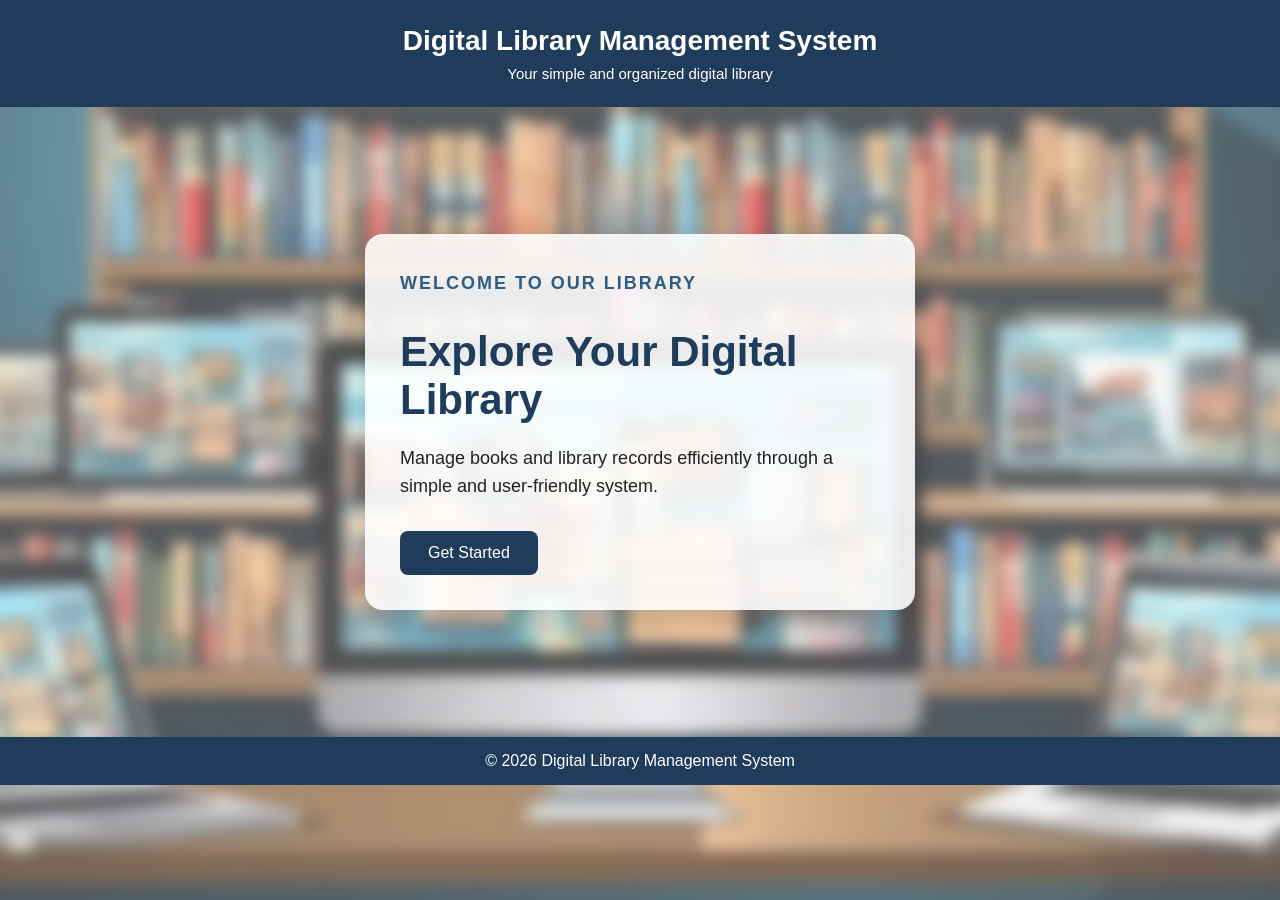
==== index.html @ 9cb80fd9 "Add files via upload" ====
<!DOCTYPE html>
<html lang="en">

<head>
    <meta charset="UTF-8">
    <meta name="viewport" content="width=device-width, initial-scale=1.0">

    <title>Digital Library Management System</title>

    <link rel="stylesheet" href="index.css">
</head>

<body>

    <header>
        <h1>Digital Library Management System</h1>
        <p>Your simple and organized digital library</p>
    </header>

    <main class="welcome-section">

        <div class="welcome-content">
            <p class="small-title">WELCOME TO OUR LIBRARY</p>

            <h2>Explore Your Digital Library</h2>

            <p>
                Manage books and library records efficiently
                through a simple and user-friendly system.
            </p>

            <a href="login/login.html" class="get-started">
                Get Started
            </a>
        </div>
    </main>

    <footer>
        <p>&copy; 2026 Digital Library Management System</p>
    </footer>

</body>

</html>
---- index.css ----
* {
    margin: 0;
    padding: 0;
    box-sizing: border-box;
}


/* =====================================
   COMMON BODY
   ===================================== */

body {
    font-family: Arial, sans-serif;
    color: #222;
    min-height: 100vh;
    position: relative;
    overflow-x: hidden;
}


/* =====================================
   BACKGROUND IMAGE
   ===================================== */

body::before {
    content: "";
    position: fixed;

    top: 0;
    left: 0;

    width: 100%;
    height: 100%;

    background-image: url("assets/library.png");

    background-size: cover;
    background-position: center;
    background-repeat: no-repeat;

    filter: blur(7px);

    transform: scale(1.08);

    z-index: -2;
}


/* Background overlay */

body::after {
    content: "";

    position: fixed;

    top: 0;
    left: 0;

    width: 100%;
    height: 100%;

    background: rgba(255, 255, 255, 0.30);

    z-index: -1;
}


/* =====================================
   HEADER
   ===================================== */

header {
    text-align: center;

    padding: 25px;

    background-color: #1f3c5b;

    color: white;
}


header h1 {
    margin-bottom: 8px;
    font-size: 28px;
}


header p {
    font-size: 15px;
}


/* =====================================
   HOME PAGE
   ===================================== */

.welcome-section {
    min-height: 70vh;

    display: flex;

    align-items: center;

    justify-content: space-evenly;

    padding: 50px;

    gap: 50px;
}


.welcome-content {
    max-width: 550px;

    padding: 35px;

    background-color:
        rgba(255, 255, 255, 0.88);

    border-radius: 18px;

    box-shadow:
        0 8px 30px
        rgba(0, 0, 0, 0.20);

    backdrop-filter: blur(3px);
}


.small-title {
    color: #2f5d82;

    font-size: 14px;

    font-weight: bold;

    letter-spacing: 2px;

    margin-bottom: 12px;
}


.welcome-content h2 {
    font-size: 42px;

    margin-bottom: 20px;

    color: #1f3c5b;
}


.welcome-content p {
    font-size: 18px;

    line-height: 1.6;

    margin-bottom: 30px;
}


/* =====================================
   GET STARTED BUTTON
   ===================================== */

.get-started {
    display: inline-block;

    padding: 13px 28px;

    background-color: #1f3c5b;

    color: white;

    text-decoration: none;

    border-radius: 8px;

    transition: 0.3s;
}


.get-started:hover {
    background-color: #2f5d82;

    transform: translateY(-2px);
}


/* =====================================
   LIBRARY IMAGE
   ===================================== */

.library-image img {
    width: 400px;

    height: 280px;

    object-fit: cover;

    border-radius: 15px;

    box-shadow:
        0 8px 25px
        rgba(0, 0, 0, 0.15);

    transition: 0.3s;
}


.library-image img:hover {
    transform: scale(1.03);
}


/* =====================================
   FOOTER
   ===================================== */

footer {
    text-align: center;

    padding: 15px;

    background-color: #1f3c5b;

    color: white;
}


/* =====================================
   RESPONSIVE
   ===================================== */

@media (max-width: 768px) {

    .welcome-section {
        flex-direction: column;

        padding: 30px 15px;

        text-align: center;
    }


    .welcome-content {
        max-width: 100%;
    }


    .welcome-content h2 {
        font-size: 32px;
    }


    .library-image img {
        width: 100%;

        max-width: 400px;

        height: auto;
    }

}
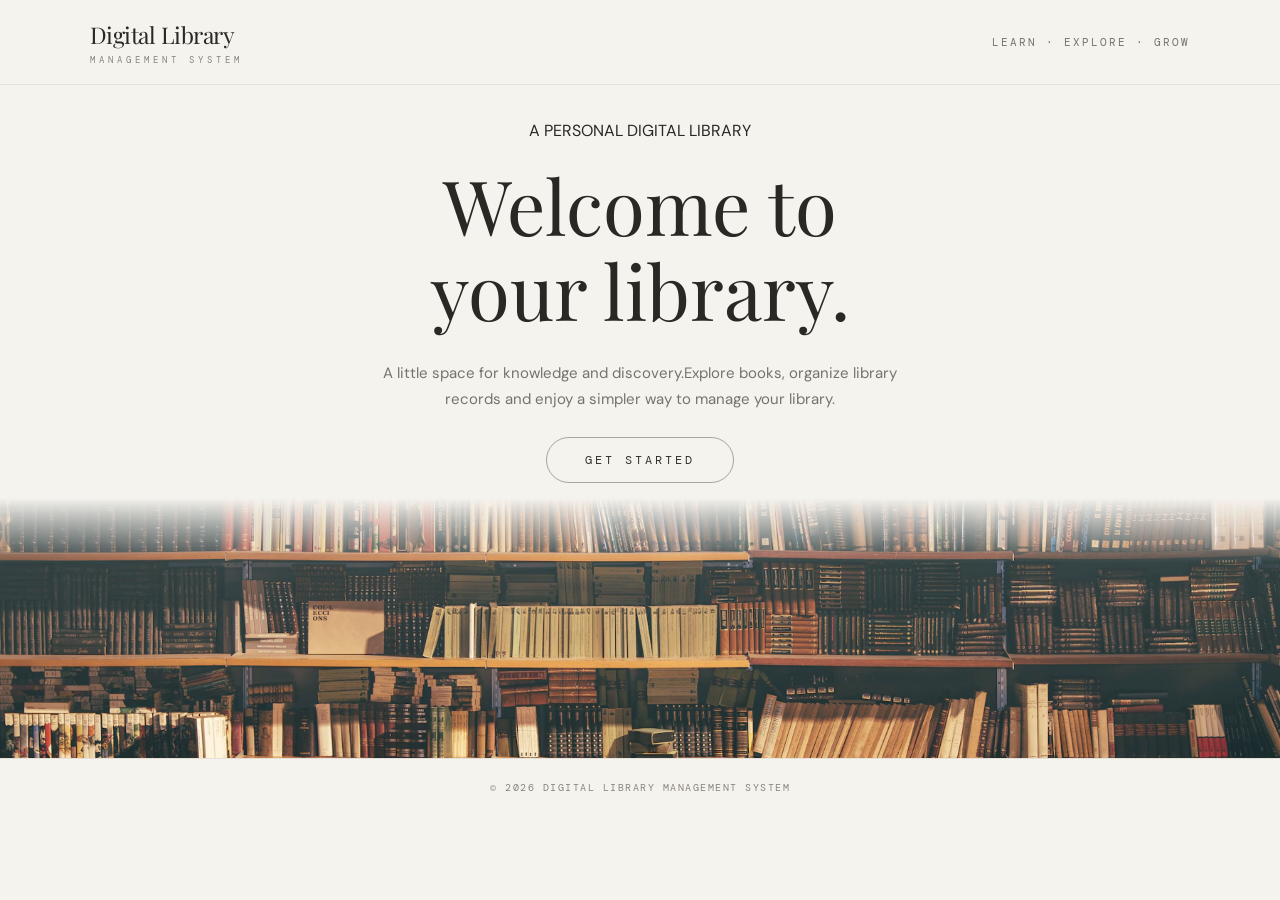
==== commit d2400376: "Add files via upload" ====
--- a/index.html
+++ b/index.html
@@ -1,44 +1,32 @@
+
 <!DOCTYPE html>
 <html lang="en">
-
 <head>
     <meta charset="UTF-8">
     <meta name="viewport" content="width=device-width, initial-scale=1.0">
-
     <title>Digital Library Management System</title>
-
+    <link rel="preconnect" href="https://fonts.googleapis.com">
+    <link rel="preconnect" href="https://fonts.gstatic.com" crossorigin>
+    <link href="https://fonts.googleapis.com/css2?family=DM+Mono:wght@400;500&family=Playfair+Display:ital,wght@0,400;0,500;0,600;1,400;1,500&family=DM+Sans:wght@400;500;600&display=swap" rel="stylesheet">
     <link rel="stylesheet" href="index.css">
 </head>
-
 <body>
-
     <header>
-        <h1>Digital Library Management System</h1>
-        <p>Your simple and organized digital library</p>
+        <div class="logo"> Digital Library <span>MANAGEMENT SYSTEM</span></div>
+        <div class="header-text"> LEARN · EXPLORE · GROW </div>
     </header>
-
-    <main class="welcome-section">
-
-        <div class="welcome-content">
-            <p class="small-title">WELCOME TO OUR LIBRARY</p>
-
-            <h2>Explore Your Digital Library</h2>
-
-            <p>
-                Manage books and library records efficiently
-                through a simple and user-friendly system.
-            </p>
-
-            <a href="login/login.html" class="get-started">
-                Get Started
-            </a>
-        </div>
+    <main>
+        <section class="welcome-section">
+            <p class="small-title fade-in"> A PERSONAL DIGITAL LIBRARY</p><br>
+            <h1 class="fade-in delay-1">Welcome to<br>your library.</h1>
+            <p class="description fade-in delay-2">A little space for knowledge and discovery.Explore books, organize library records and enjoy a simpler way to manage your library.</p>
+            <a href="login/login.html" class="get-started fade-in delay-3"> GET STARTED</a>
+        </section>
+        <section class="bookshelf">
+            <img src="./assets/image.png" alt="Beautiful library bookshelf">
+            <div class="image-overlay"></div>
+        </section>
     </main>
-
-    <footer>
-        <p>&copy; 2026 Digital Library Management System</p>
-    </footer>
-
+    <footer> © 2026 DIGITAL LIBRARY MANAGEMENT SYSTEM </footer>
 </body>
-
 </html>
--- a/index.css
+++ b/index.css
@@ -3,262 +3,234 @@
     padding: 0;
     box-sizing: border-box;
 }
-
-
-/* =====================================
-   COMMON BODY
-   ===================================== */
-
+html {
+    scroll-behavior: smooth;
+}
 body {
-    font-family: Arial, sans-serif;
-    color: #222;
+    font-family: 'DM Sans', sans-serif;
+    background: #f5f3ee;
+    color: #292824;
     min-height: 100vh;
+    overflow-x: hidden;
+}
+header {
+    height: 85px;
+    padding: 0 7%;
+    display: flex;
+    align-items: center;
+    justify-content: space-between;
+    border-bottom: 1px solid #e5e1d9;
+}
+.logo {
+    font-family: 'Playfair Display', serif;
+    font-size: 23px;
+    letter-spacing: -0.5px;
+}
+.logo span {
+    display: block;
+    font-family: 'DM Mono', monospace;
+    font-size: 9px;
+    letter-spacing: 4px;
+    color: #89847a;
+    margin-top: 4px;
+}
+.header-text {
+    font-family: 'DM Mono', monospace;
+    font-size: 11px;
+    letter-spacing: 2px;
+    color: #77736b;
+}
+
+/* WELCOME SECTION */
+
+.welcome-section {
+    display: flex;
+    flex-direction: column;
+    align-items: center;
+    text-align: center;
+    padding: 35px 20px 15px;
     position: relative;
-    overflow-x: hidden;
-}
-
-
-/* =====================================
-   BACKGROUND IMAGE
-   ===================================== */
-
-body::before {
-    content: "";
-    position: fixed;
-
-    top: 0;
-    left: 0;
-
+}
+
+/* SMALL TITLE 
+
+.small-title {
+    margin-bottom: 30px;
+    font-family: 'DM Mono', monospace;
+    font-size: 11px;
+    letter-spacing: 3px;
+    color: #89847a;
+}
+*/
+/* MAIN HEADING */
+
+.welcome-section h1 {
+    font-family: 'Playfair Display', serif;
+    font-size: clamp(50px, 6vw, 76px);
+    font-weight: 400;
+    line-height: 1.12;
+    text-align: center;
+    margin-bottom: 14px;
+}
+
+.welcome-section h1 span {
+    font-style: italic;
+}
+
+/* DESCRIPTION */
+
+.description {
+    width: 100%;
+    max-width: 520px;
+    margin: 15px auto 0;
+    text-align: center;
+    font-family: 'DM Sans', sans-serif;
+    font-size: 15px;
+    line-height: 1.7;
+    color: #77736b;
+}
+
+/* GET STARTED BUTTON */
+
+.get-started {
+    display: inline-block;
+    margin-top: 25px;
+    padding: 14px 38px;
+    border: 1px solid #aaa49a;
+    border-radius: 40px;
+    background: transparent;
+    color: #34312c;
+    text-decoration: none;
+    font-family: 'DM Mono', monospace;
+    font-size: 12px;
+    letter-spacing: 3px;
+    transition: 0.3s ease;
+}
+
+.get-started:hover {
+    background: #34312c;
+    color: white;
+    border-color: #34312c;
+    transform: translateY(-3px);
+}
+
+/* BOOKSHELF IMAGE */
+
+.bookshelf {
+    width: 100%;
+    height: 260px;
+    position: relative;
+    overflow: hidden;
+    margin-top: 0;
+}
+
+.bookshelf img {
     width: 100%;
     height: 100%;
-
-    background-image: url("assets/library.png");
-
-    background-size: cover;
-    background-position: center;
-    background-repeat: no-repeat;
-
-    filter: blur(7px);
-
-    transform: scale(1.08);
-
-    z-index: -2;
-}
-
-
-/* Background overlay */
-
-body::after {
-    content: "";
-
-    position: fixed;
-
-    top: 0;
-    left: 0;
-
-    width: 100%;
-    height: 100%;
-
-    background: rgba(255, 255, 255, 0.30);
-
-    z-index: -1;
-}
-
-
-/* =====================================
-   HEADER
-   ===================================== */
-
-header {
-    text-align: center;
-
-    padding: 25px;
-
-    background-color: #1f3c5b;
-
-    color: white;
-}
-
-
-header h1 {
-    margin-bottom: 8px;
-    font-size: 28px;
-}
-
-
-header p {
-    font-size: 15px;
-}
-
-
-/* =====================================
-   HOME PAGE
-   ===================================== */
-
-.welcome-section {
-    min-height: 70vh;
-
-    display: flex;
-
-    align-items: center;
-
-    justify-content: space-evenly;
-
-    padding: 50px;
-
-    gap: 50px;
-}
-
-
-.welcome-content {
-    max-width: 550px;
-
-    padding: 35px;
-
-    background-color:
-        rgba(255, 255, 255, 0.88);
-
-    border-radius: 18px;
-
-    box-shadow:
-        0 8px 30px
-        rgba(0, 0, 0, 0.20);
-
-    backdrop-filter: blur(3px);
-}
-
-
-.small-title {
-    color: #2f5d82;
-
-    font-size: 14px;
-
-    font-weight: bold;
-
-    letter-spacing: 2px;
-
-    margin-bottom: 12px;
-}
-
-
-.welcome-content h2 {
-    font-size: 42px;
-
-    margin-bottom: 20px;
-
-    color: #1f3c5b;
-}
-
-
-.welcome-content p {
-    font-size: 18px;
-
-    line-height: 1.6;
-
-    margin-bottom: 30px;
-}
-
-
-/* =====================================
-   GET STARTED BUTTON
-   ===================================== */
-
-.get-started {
-    display: inline-block;
-
-    padding: 13px 28px;
-
-    background-color: #1f3c5b;
-
-    color: white;
-
-    text-decoration: none;
-
-    border-radius: 8px;
-
-    transition: 0.3s;
-}
-
-
-.get-started:hover {
-    background-color: #2f5d82;
-
-    transform: translateY(-2px);
-}
-
-
-/* =====================================
-   LIBRARY IMAGE
-   ===================================== */
-
-.library-image img {
-    width: 400px;
-
-    height: 280px;
-
     object-fit: cover;
-
-    border-radius: 15px;
-
-    box-shadow:
-        0 8px 25px
-        rgba(0, 0, 0, 0.15);
-
-    transition: 0.3s;
-}
-
-
-.library-image img:hover {
-    transform: scale(1.03);
-}
-
-
-/* =====================================
-   FOOTER
-   ===================================== */
+    object-position: center 55%;
+    display: block;
+    opacity: 0.95;
+    transition: transform 0.7s ease;
+}
+
+.bookshelf:hover img {
+    transform: scale(1.04);
+}
+
+/* IMAGE OVERLAY */
+
+.image-overlay {
+    position: absolute;
+    inset: 0;
+    background: linear-gradient(
+        to bottom,
+        #f5f3ee 0%,
+        rgba(245,243,238,0.1) 25%,
+        rgba(245,243,238,0) 100%
+    );
+    pointer-events: none;
+}
+
+/* FOOTER */
 
 footer {
     text-align: center;
-
-    padding: 15px;
-
-    background-color: #1f3c5b;
-
-    color: white;
-}
-
-
-/* =====================================
-   RESPONSIVE
-   ===================================== */
-
-@media (max-width: 768px) {
+    padding: 22px 15px;
+    border-top: 1px solid #e5e1d9;
+    color: #89847a;
+    font-family: 'DM Mono', monospace;
+    font-size: 10px;
+    letter-spacing: 1.5px;
+}
+
+/* ANIMATIONS */
+
+.fade-in {
+    opacity: 0;
+    transform: translateY(18px);
+    animation: appear 1s ease forwards;
+}
+
+.delay-1 {
+    animation-delay: 0.2s;
+}
+
+.delay-2 {
+    animation-delay: 0.4s;
+}
+
+.delay-3 {
+    animation-delay: 0.6s;
+}
+
+@keyframes appear {
+    to {
+        opacity: 1;
+        transform: translateY(0);
+    }
+}
+
+/* RESPONSIVE DESIGN */
+
+@media (max-width: 600px) {
+
+    header {
+        height: auto;
+        min-height: 75px;
+        padding: 15px 5%;
+    }
+
+    .logo {
+        font-size: 19px;
+    }
+
+    .logo span {
+        font-size: 8px;
+    }
+
+    .header-text {
+        font-size: 8px;
+        letter-spacing: 1px;
+    }
 
     .welcome-section {
-        flex-direction: column;
-
-        padding: 30px 15px;
-
-        text-align: center;
-    }
-
-
-    .welcome-content {
-        max-width: 100%;
-    }
-
-
-    .welcome-content h2 {
-        font-size: 32px;
-    }
-
-
-    .library-image img {
-        width: 100%;
-
-        max-width: 400px;
-
-        height: auto;
-    }
-
-}+        padding: 65px 18px 30px;
+    }
+
+    .welcome-section h1 {
+        font-size: 49px;
+    }
+
+    .description {
+        font-size: 14px;
+    }
+
+    .bookshelf {
+        height: 230px;
+    }
+
+    footer {
+        font-size: 9px;
+    }
+}
